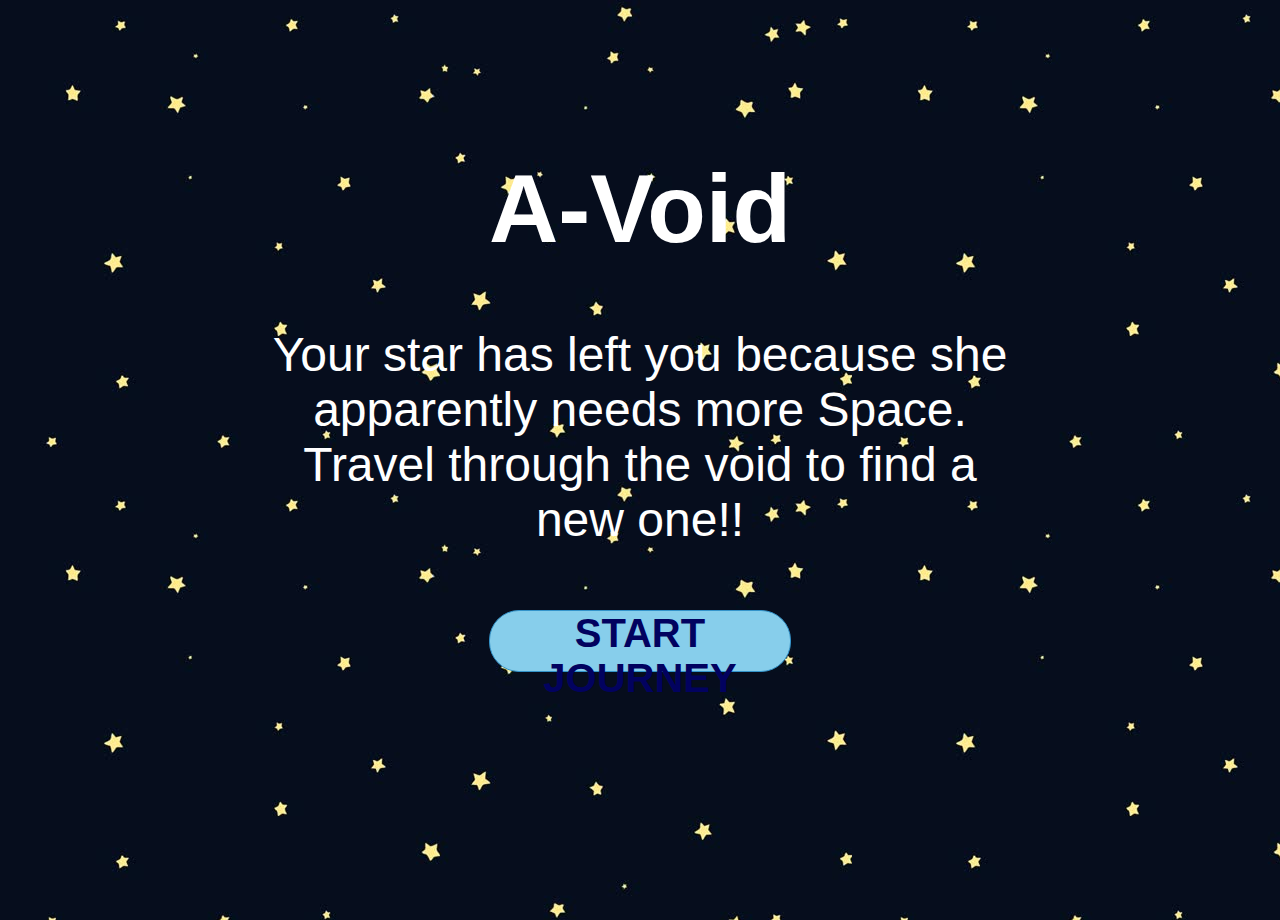
==== index.html @ 76627c99 "Update index.html" ====
<!DOCTYPE html>
<html lang="en">
<head>
  <meta charset="UTF-8">
  <meta name="viewport" content="width=device-width, initial-scale=1.0">
  <meta http-equiv="X-UA-Compatible" content="ie=edge">
  <title>A-Void</title>
  <link rel="stylesheet" href="/styles/Style.css">
</head>
<body>
  <main class = "container"></main>
  <script src = "src/Planet.js"></script>
  <script src = "/src/Asteroid.js"></script>
  <script src = "/src/Game.js"></script>
  <script src = "/src/Main.js"></script>
</body>
</html>
---- styles/Style.css ----
*{
 padding:0;
 margin:0;
 box-sizing: border-box;
 color: white;
 font-family: -apple-system, BlinkMacSystemFont, 'Segoe UI', Roboto, Oxygen, Ubuntu, Cantarell, 'Open Sans', 'Helvetica Neue', sans-serif;
}
body {
  overflow: hidden;
}
.container{
  height: auto;
  width:100%;
  display: flex;
  justify-content: center;
  padding: 100px;
  background-color: rgb(1, 1, 54);
  overflow: hidden;
  background-image: url('/material/starBackground.jpg');
}

section{
  width:80%;
  height:80vh;
  display: flex;
  flex-wrap: wrap;
  justify-items: center;
  font-size: 3em;
  padding: 5%;
}

 h1, p, div{
  width: 100%;
  text-align: center;
}

button{
  border: rgb(51, 147, 202) solid 1px;
  background-color: skyblue;
  width: 40%;
  height: 40%;
  border-radius: 30px;
}

button span{
  color:rgb(2, 2, 95);
  font-weight: bold;
  font-size: 3em;
  display:block;
}

#canvas{
width: 80%;
height:80vh;
}
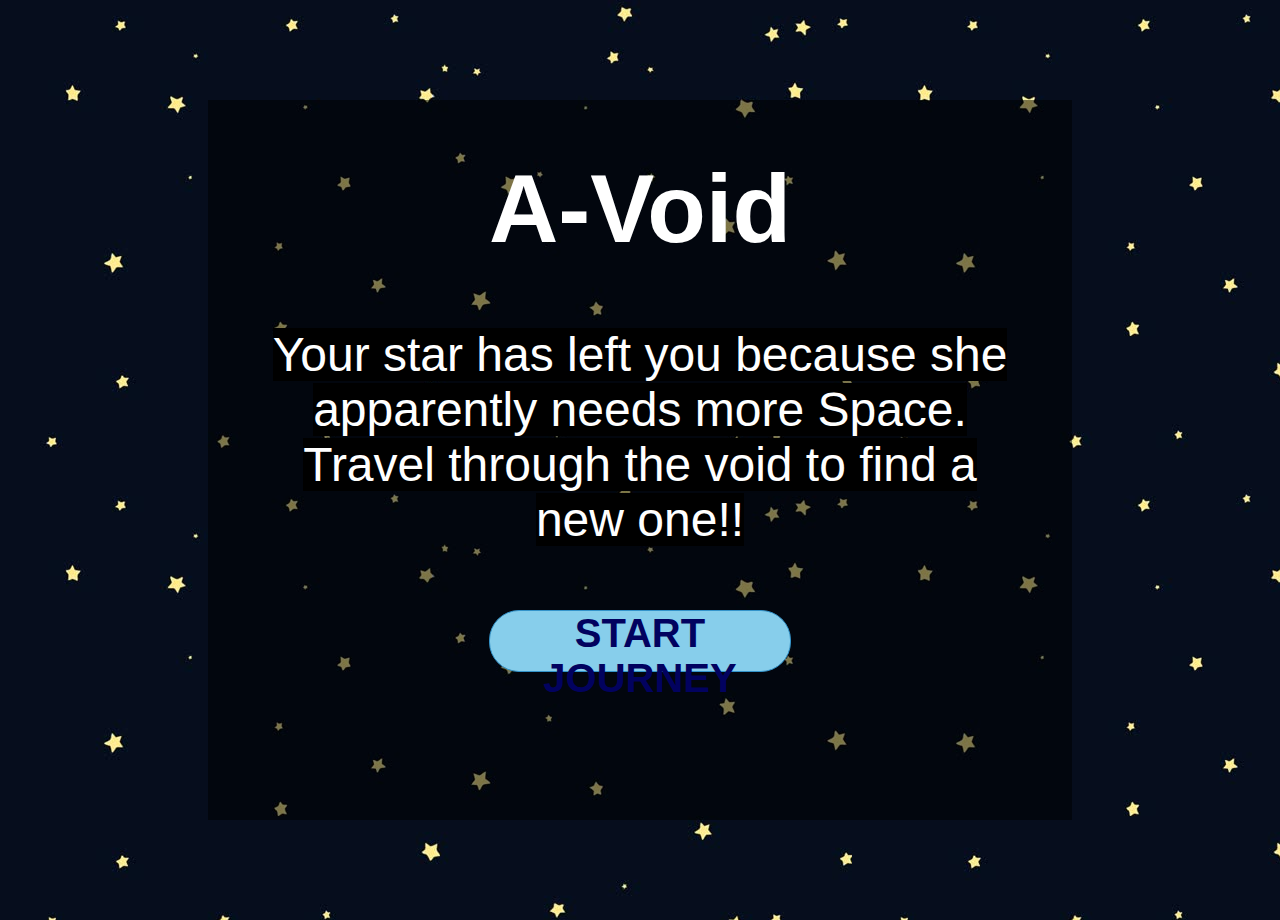
==== commit 3c9aa5a9: "added a health power up, isues with image" ====
--- a/index.html
+++ b/index.html
@@ -5,13 +5,14 @@
   <meta name="viewport" content="width=device-width, initial-scale=1.0">
   <meta http-equiv="X-UA-Compatible" content="ie=edge">
   <title>A-Void</title>
-  <link rel="stylesheet" href="/styles/Style.css">
+  <link rel="stylesheet" href="./styles/Style.css">
 </head>
 <body>
   <main class = "container"></main>
-  <script src = "src/Planet.js"></script>
-  <script src = "/src/Asteroid.js"></script>
-  <script src = "/src/Game.js"></script>
-  <script src = "/src/Main.js"></script>
+  <script src="./src/Planet.js"></script>
+  <script src="./src/Asteroid.js"></script>
+  <script src="./src/powerUps.js"></script>
+  <script src="./src/Game.js"></script>
+  <script src="./src/Main.js"></script>
 </body>
 </html>
--- a/styles/Style.css
+++ b/styles/Style.css
@@ -10,14 +10,18 @@
   overflow: hidden;
 }
 .container{
-  height: auto;
+  height: 100%;
   width:100%;
   display: flex;
   justify-content: center;
   padding: 100px;
   background-color: rgb(1, 1, 54);
   overflow: hidden;
-  background-image: url('/material/starBackground.jpg');
+  background-image: url('../material/starBackground.jpg');
+}
+
+p span{
+  background-color: black;
 }
 
 section{
@@ -28,6 +32,7 @@
   justify-items: center;
   font-size: 3em;
   padding: 5%;
+  background-color: rgba(0, 0, 0, 0.507);
 }
 
  h1, p, div{
@@ -50,12 +55,18 @@
   display:block;
 }
 
-#canvas{
-width: 80%;
-height:80vh;
+#canvas-wraper{
+  width:100%;
+  height:100%;
+  display:flex;
+  justify-content: center;
+  align-content: center;
+  
 }
 
 
 
 
 
+
+
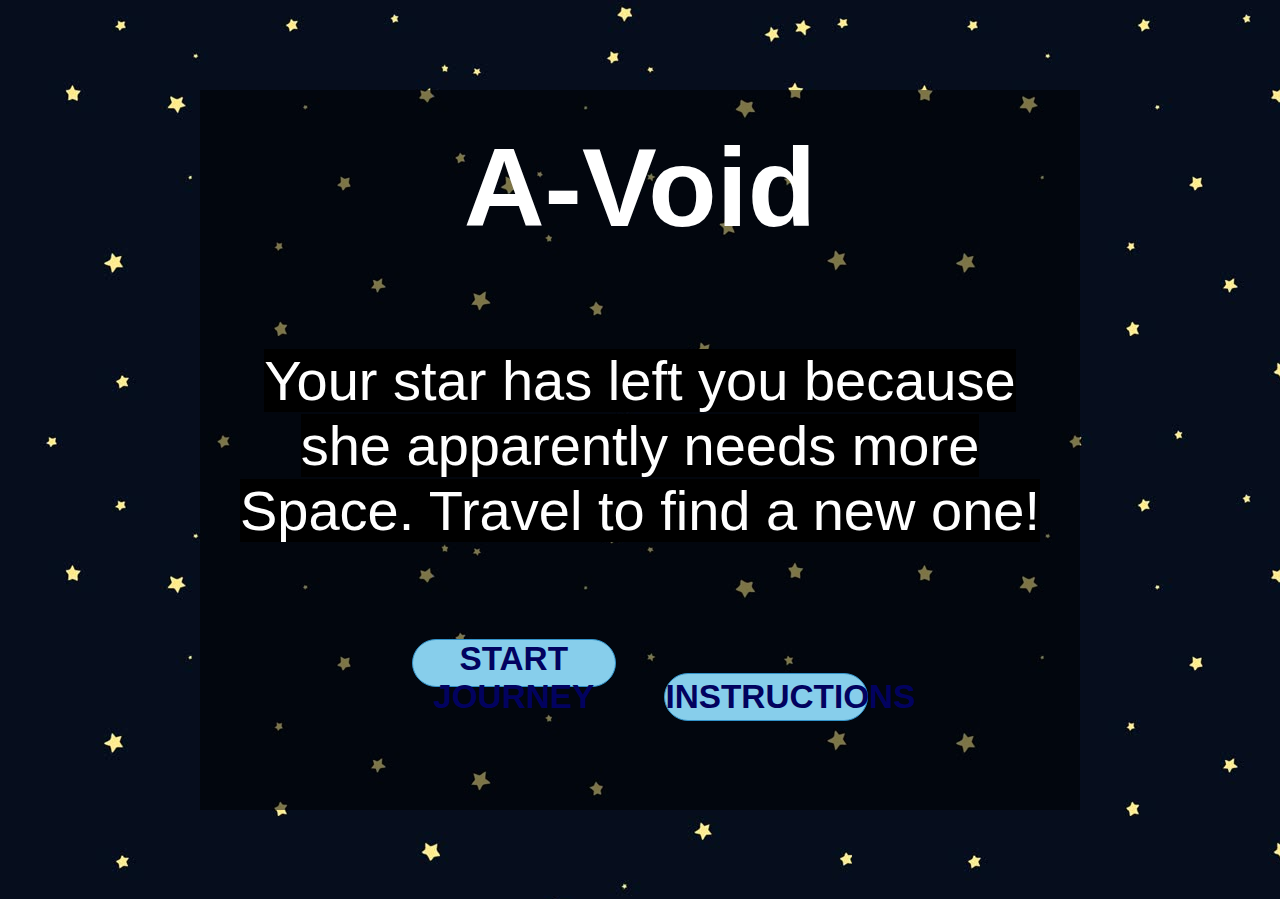
==== commit 141b6b71: "added impact star commet and death sounds" ====
--- a/index.html
+++ b/index.html
@@ -12,6 +12,7 @@
   <script src="./src/Planet.js"></script>
   <script src="./src/Asteroid.js"></script>
   <script src="./src/powerUps.js"></script>
+  <script src= "./src/sound.js"></script>
   <script src="./src/Game.js"></script>
   <script src="./src/Main.js"></script>
 </body>
--- a/styles/Style.css
+++ b/styles/Style.css
@@ -14,7 +14,7 @@
   width:100%;
   display: flex;
   justify-content: center;
-  padding: 100px;
+  padding: 7%;
   background-color: rgb(1, 1, 54);
   overflow: hidden;
   background-image: url('../material/starBackground.jpg');
@@ -29,29 +29,46 @@
   height:80vh;
   display: flex;
   flex-wrap: wrap;
-  justify-items: center;
-  font-size: 3em;
-  padding: 5%;
+  justify-content: center;
+  font-size: 3.5em;
+  padding: 3%;
   background-color: rgba(0, 0, 0, 0.507);
 }
+p{
+margin: 5% 0 5% 0;
+}
+ h1, p, div{
+width: 100%;
+text-align: center;
+}
+#instructions{
+ display:flexbox;
+ flex-flow: row nowrap;
+ 
+}
 
- h1, p, div{
-  width: 100%;
-  text-align: center;
+#instructions div button{
+  margin-top: 60%;
+  height: 17%;
+  border-radius: 300px;
+  width: 30%;
+  height: 17%;
 }
 
 button{
   border: rgb(51, 147, 202) solid 1px;
   background-color: skyblue;
-  width: 40%;
-  height: 40%;
+  width: 25%;
+  height: 35%;
   border-radius: 30px;
+  margin: 0 3%; 
+  
 }
 
 button span{
   color:rgb(2, 2, 95);
   font-weight: bold;
-  font-size: 3em;
+  font-size: 2.5em;
   display:block;
 }
 
